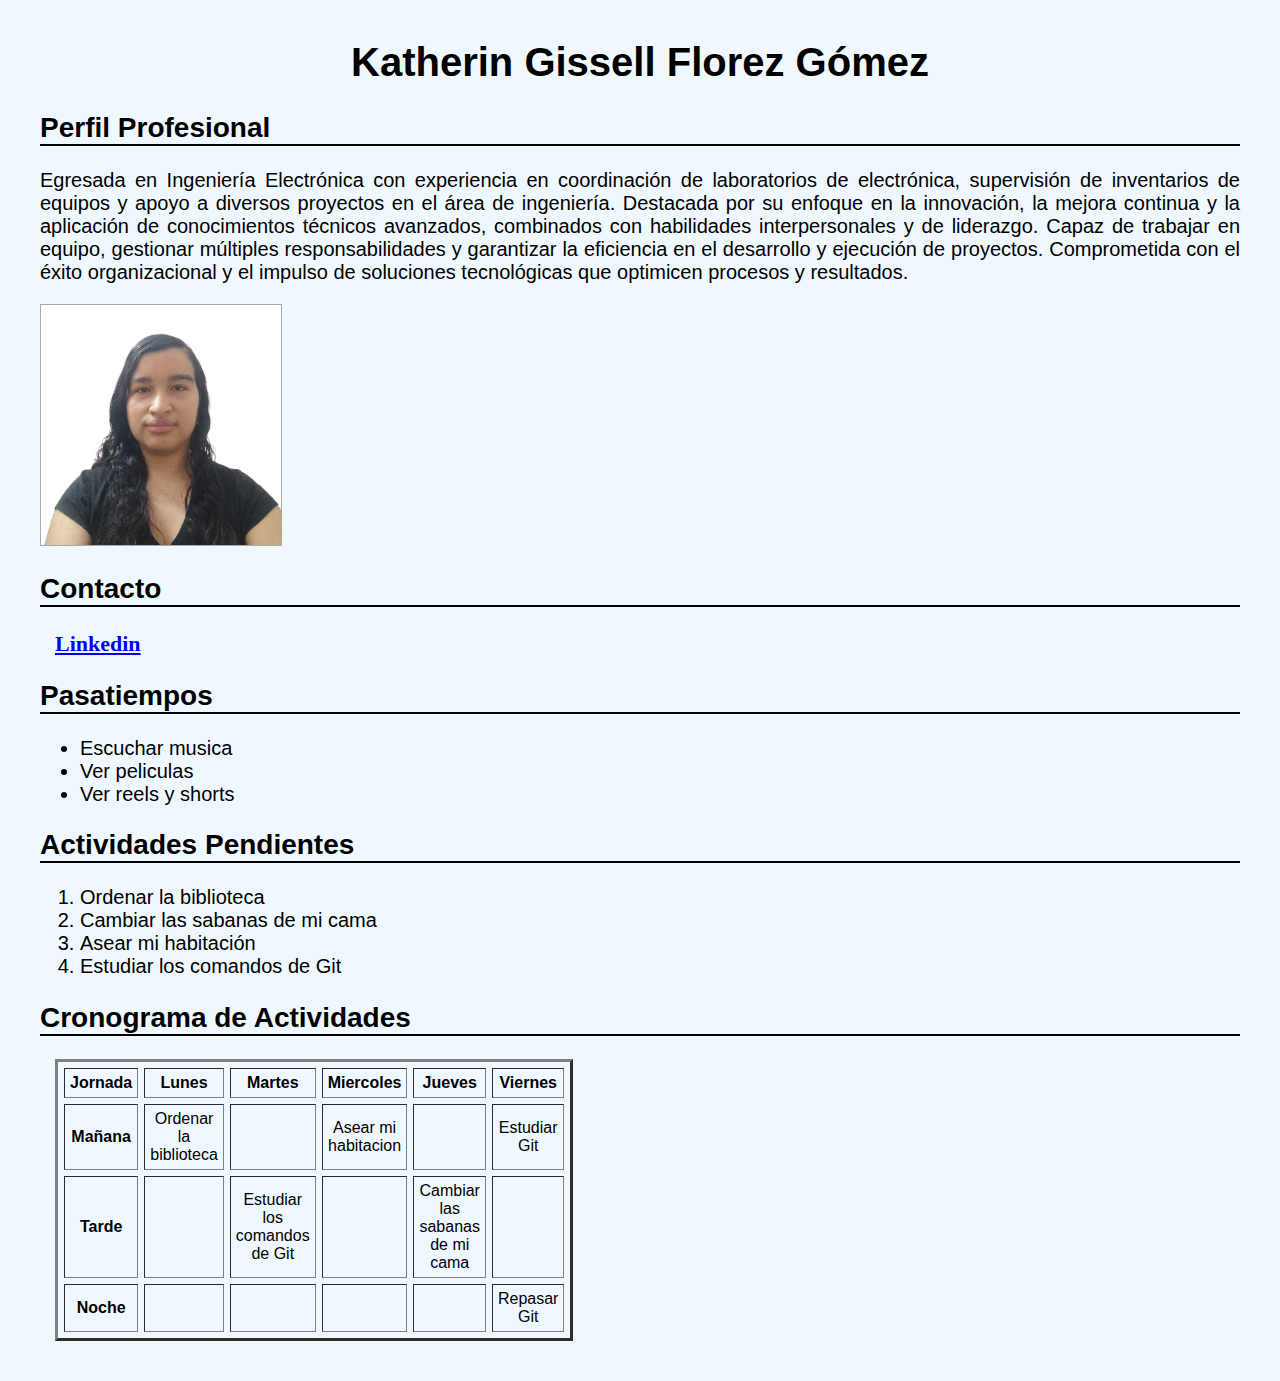
==== HTML - Git/index.html @ e066a2f0 "Agregar archivos al repositorio" ====
<!DOCTYPE html>
<html lang="en">
<head>
    <meta charset="UTF-8">
    <meta name="viewport" content="width=device-width, initial-scale=1.0">
    <title>Sobre mi</title>
    <link rel="stylesheet" href="./styles.css">
</head>
<body>
    <h1>Katherin Gissell Florez Gómez</h1>
    <h2>Perfil Profesional</h2>
    <p>Egresada en Ingeniería Electrónica con experiencia en coordinación de
    laboratorios de electrónica, supervisión de inventarios de equipos y apoyo
    a diversos proyectos en el área de ingeniería. Destacada por su enfoque
    en la innovación, la mejora continua y la aplicación de conocimientos
    técnicos avanzados, combinados con habilidades interpersonales y de
    liderazgo. Capaz de trabajar en equipo, gestionar múltiples
    responsabilidades y garantizar la eficiencia en el desarrollo y ejecución de
    proyectos. Comprometida con el éxito organizacional y el impulso de
    soluciones tecnológicas que optimicen procesos y resultados.</p>
    <img src="./Foto.jpg" alt="Foto">
    <h2>Contacto</h2>
    <a href="https://www.linkedin.com/in/-001b7425a/">Linkedin</a>
    <h2>Pasatiempos</h2>
    <ul> 
        <li>Escuchar musica</li>
        <li>Ver peliculas</li>
        <li>Ver reels y shorts</li>
    </ul>
    <h2>Actividades Pendientes</h2>
    <ol>
        <li>Ordenar la biblioteca</li>
        <li>Cambiar las sabanas de mi cama</li>
        <li>Asear mi habitación</li>
        <li>Estudiar los comandos de Git</li>
    </ol>
    <h2>Cronograma de Actividades</h2>
    <table border="3" cellspacing="6">
        <thead>
            <tr><th>Jornada</th><th>Lunes</th><th>Martes</th><th>Miercoles</th><th>Jueves</th><th>Viernes</th></tr>
        </thead>
        <tbody>
            <tr><td><b>Mañana</b></td><td>Ordenar la biblioteca</td><td></td><td>Asear mi habitacion</td><td></td><td>Estudiar Git</td></tr>
            <tr><td><b>Tarde</b></td><td></td><td>Estudiar los comandos de Git</td><td></td><td>Cambiar las sabanas de mi cama</td><td></td></tr>
            <tr><td><b>Noche</b></td><td></td><td></td><td></td><td></td><td>Repasar Git</td></tr>
        </tbody>
    </table>

</body>
</html>
---- HTML - Git/styles.css ----
body{
    margin: 40px;
    background-color:aliceblue;
}

p{
    text-align: justify;
    font-size: 20px;
    font-family: 'Gill Sans', 'Gill Sans MT', Calibri, 'Trebuchet MS', sans-serif;
}

img{
    width:20%;
    border: 0.5px solid;
    border-color: darkgrey;
}

h1{
    text-align: center;
    font-size: 40px;
    font-family: 'Lucida Sans', 'Lucida Sans Regular', 'Lucida Grande', 'Lucida Sans Unicode', Geneva, Verdana, sans-serif;
}

h2{
    border-bottom: 2px solid;
    font-size: 28px;
    font-family: 'Lucida Sans', 'Lucida Sans Regular', 'Lucida Grande', 'Lucida Sans Unicode', Geneva, Verdana, sans-serif;
}

a{
    color: blue;
    font-size: 22px;
    font-weight: bolder;
    margin: 15px;
}

table{
    text-align: center;
    width: 40%;
    margin: 15px;
}

th, td{
    padding: 5px;
    font-family: 'Gill Sans', 'Gill Sans MT', Calibri, 'Trebuchet MS', sans-serif;
}

ol, ul{
    font-size: 20px;
    font-family: 'Gill Sans', 'Gill Sans MT', Calibri, 'Trebuchet MS', sans-serif;
}
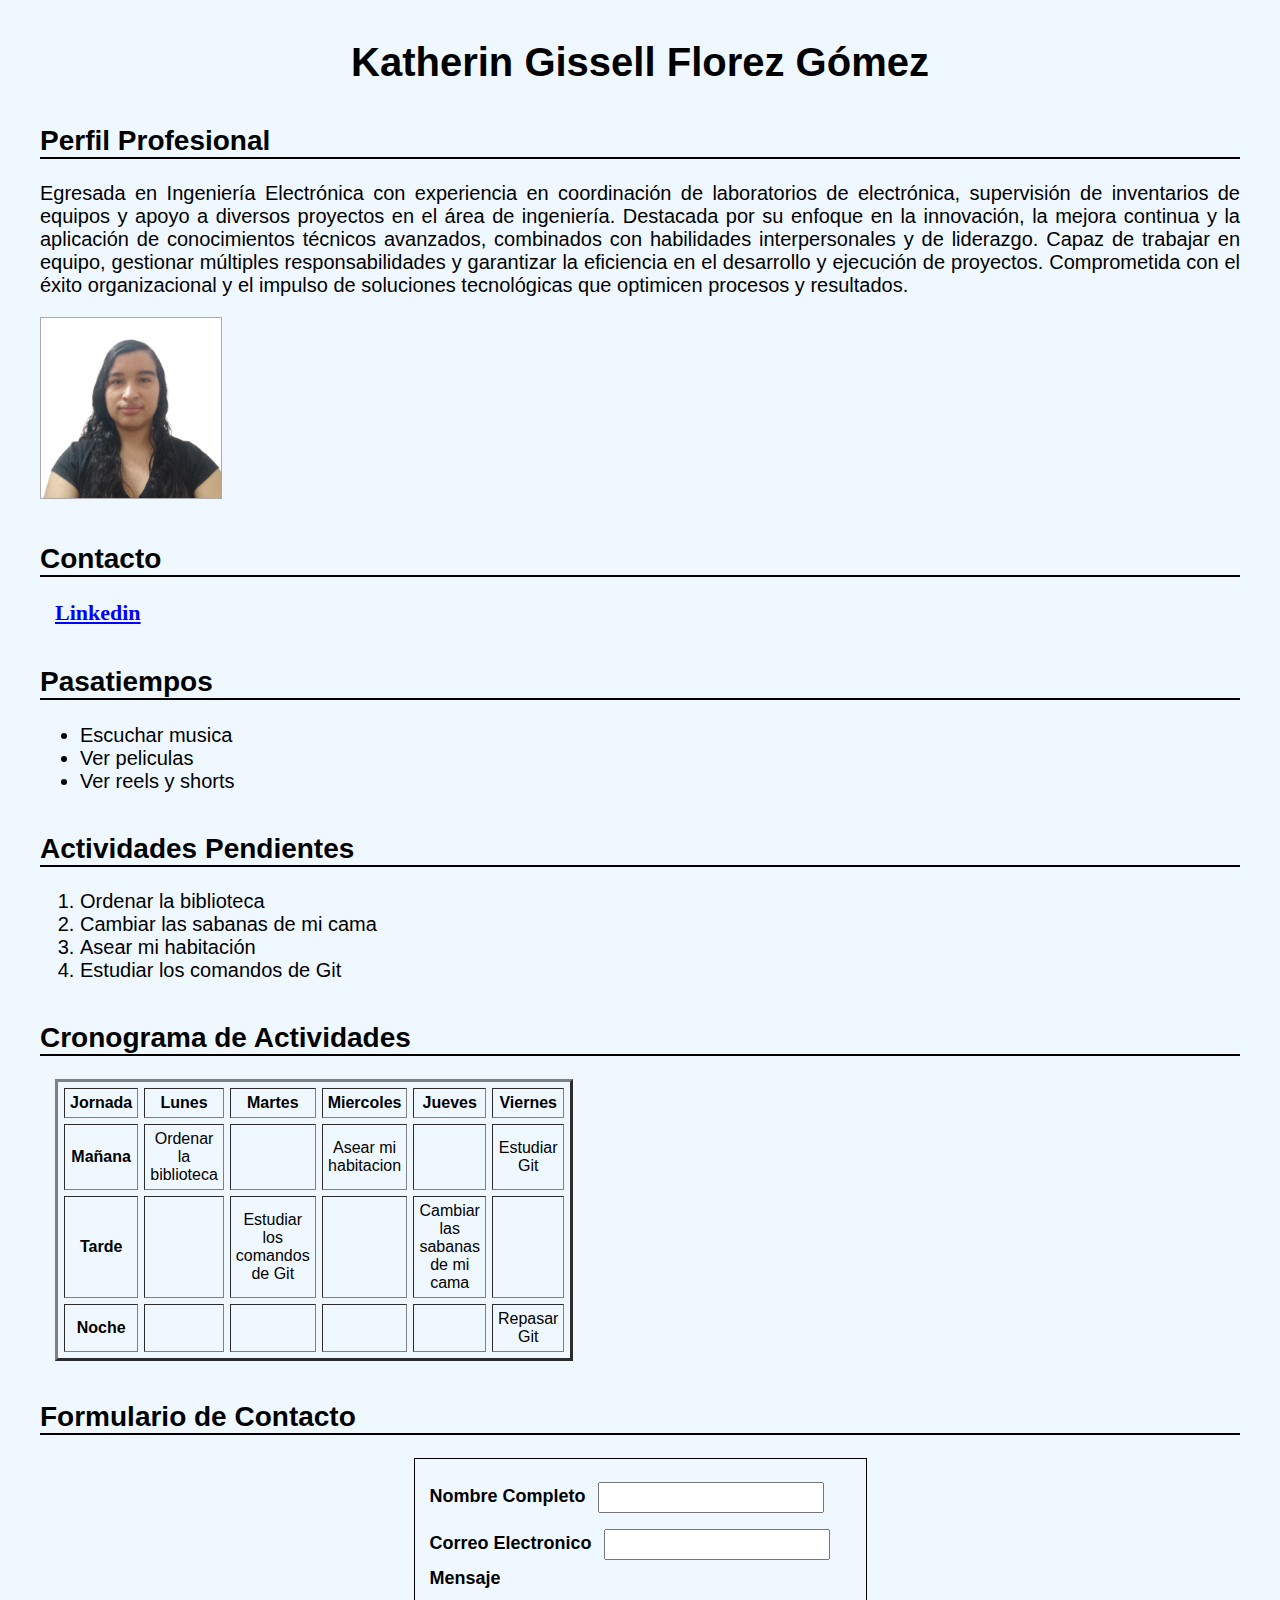
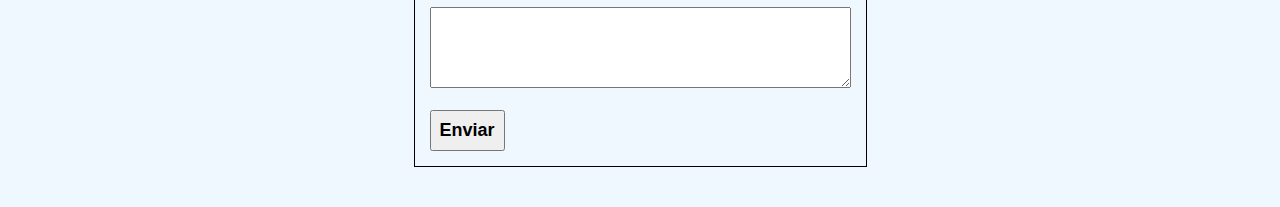
==== commit 996443bc: "Se agrego formulario y su estilo" ====
--- a/HTML - Git/index.html
+++ b/HTML - Git/index.html
@@ -46,5 +46,18 @@
         </tbody>
     </table>
 
+    <h2>Formulario de Contacto</h2>
+    <form>
+        <fieldset>
+            <label>Nombre Completo</label>
+            <input type="text" required><br>
+            <label>Correo Electronico</label>
+            <input type="email" required><br>
+            <label>Mensaje</label><br><br>
+            <textarea rows="5" cols="50" required></textarea><br><br>
+            <button type="submit">Enviar</button>
+        </fieldset>
+    </form>
+
 </body>
 </html>--- a/HTML - Git/styles.css
+++ b/HTML - Git/styles.css
@@ -10,7 +10,7 @@
 }
 
 img{
-    width:20%;
+    width:15%;
     border: 0.5px solid;
     border-color: darkgrey;
 }
@@ -23,6 +23,7 @@
 
 h2{
     border-bottom: 2px solid;
+    margin-top: 40px;
     font-size: 28px;
     font-family: 'Lucida Sans', 'Lucida Sans Regular', 'Lucida Grande', 'Lucida Sans Unicode', Geneva, Verdana, sans-serif;
 }
@@ -48,4 +49,30 @@
 ol, ul{
     font-size: 20px;
     font-family: 'Gill Sans', 'Gill Sans MT', Calibri, 'Trebuchet MS', sans-serif;
+}
+
+fieldset{
+    margin: 0 auto;
+    width:25%;
+    border: 1px solid;
+    padding: 15px;
+}
+
+input{
+    width:50%;
+    padding: 6px;
+    margin: 8px;
+}
+
+label{
+    font-size: 18px;
+    font-weight: bolder;
+    font-family: 'Trebuchet MS', 'Lucida Sans Unicode', 'Lucida Grande', 'Lucida Sans', Arial, sans-serif;
+}
+
+button{
+    cursor: pointer;
+    font-size: 18px;
+    font-weight:bolder;
+    padding: 8px;
 }